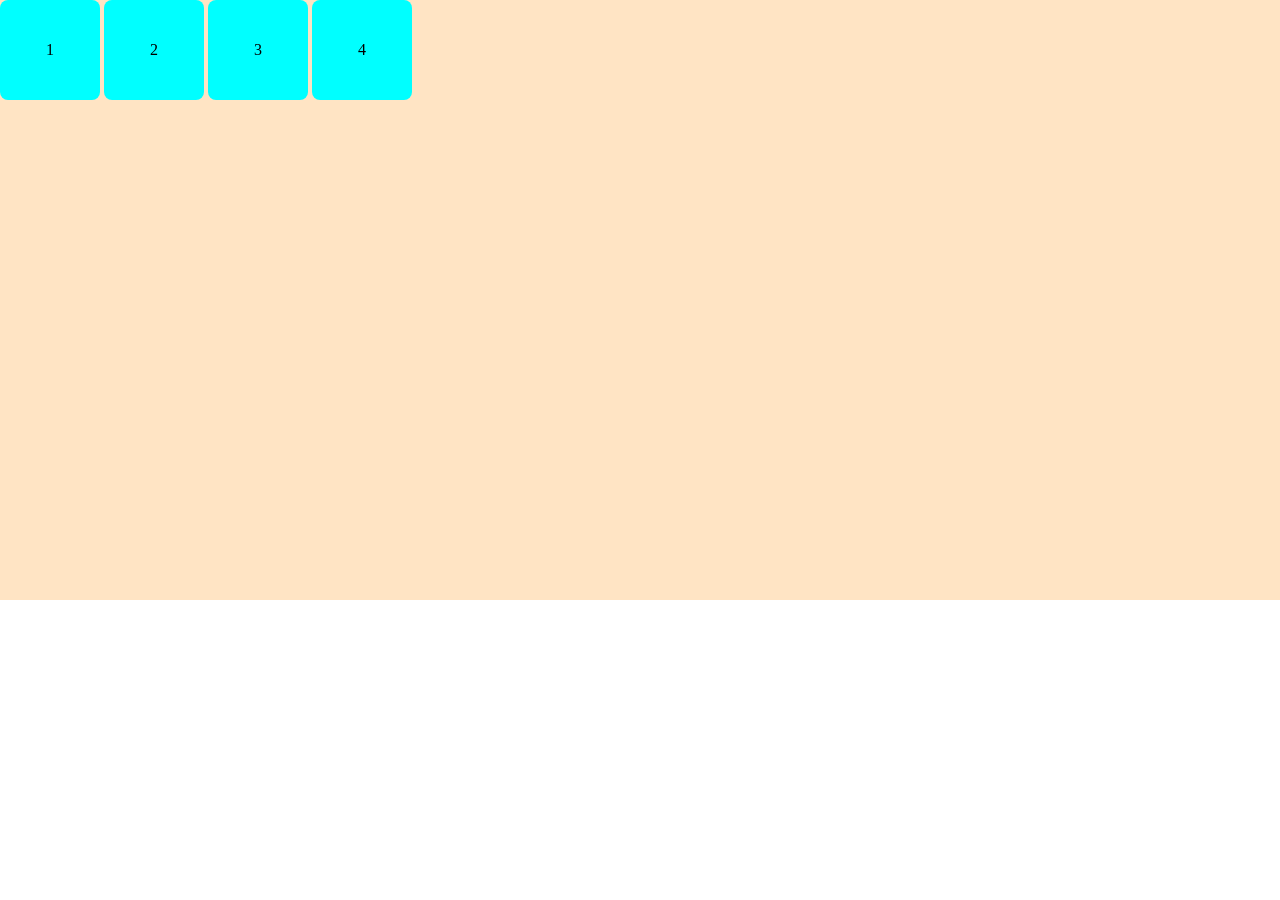
==== lecture 5/index.html @ 66b0e254 "Add files via upload" ====
<!DOCTYPE html>
<html lang="en">
<head>
    <meta charset="UTF-8">
    <meta name="viewport" content="width=device-width, initial-scale=1.0">
    <title>Document</title>
    <link rel="stylesheet" href="style.css">
</head>
<body>
    <section class="parent">
        <div class="child">1</div>
        <div class="child">2</div>
        <div class="child">3</div>
        <div class="child">4</div>
    </section>
</body>
</html>
---- lecture 5/style.css ----
*{
    margin: 0px;
    padding: 0px;
    box-sizing: border-box;
}

body{
    height: 100vh;
    width: 100%;
}

.parent{
    height: 600px;
    width: 100%;
    background-color: bisque;
    
}
.child{
    height: 100px;
    width: 100px;
    border-radius: 8px;
    text-align: center;
    align-content: center;
    display: inline-block;
    background-color: aqua;

}
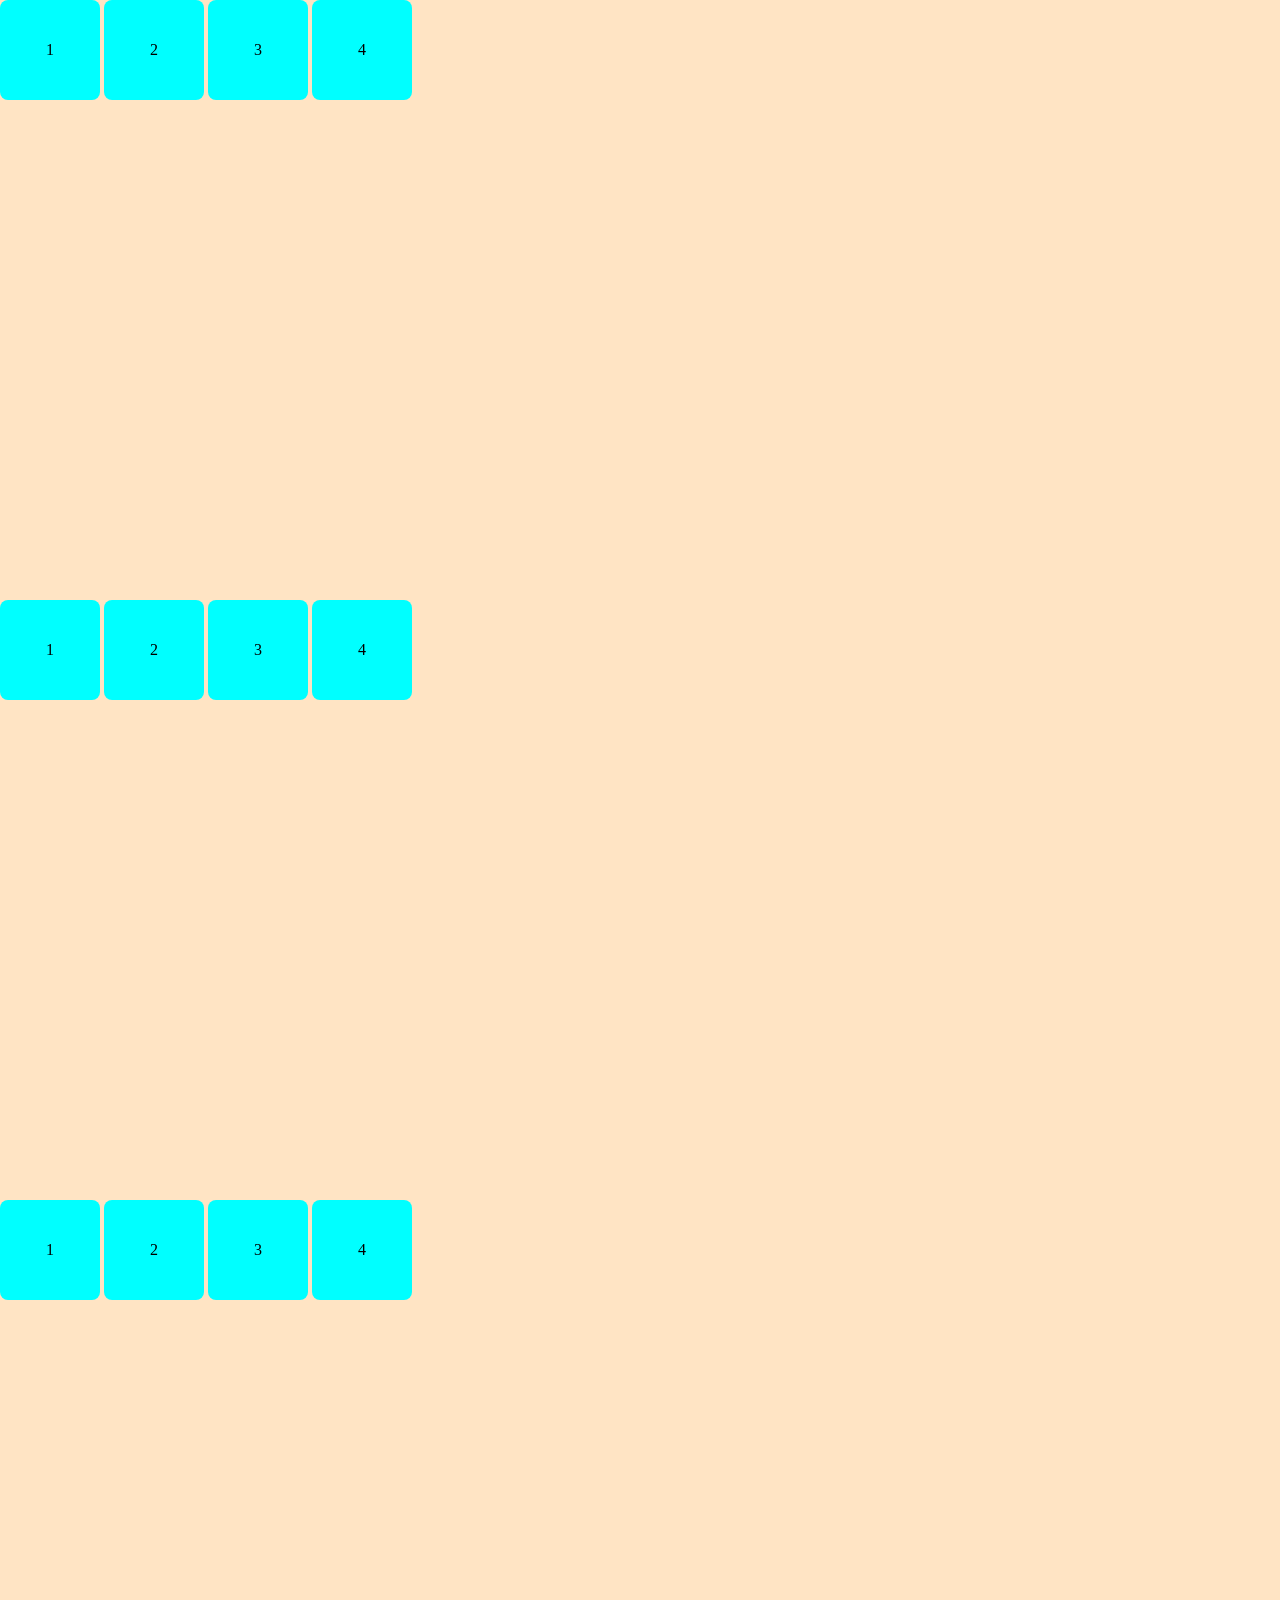
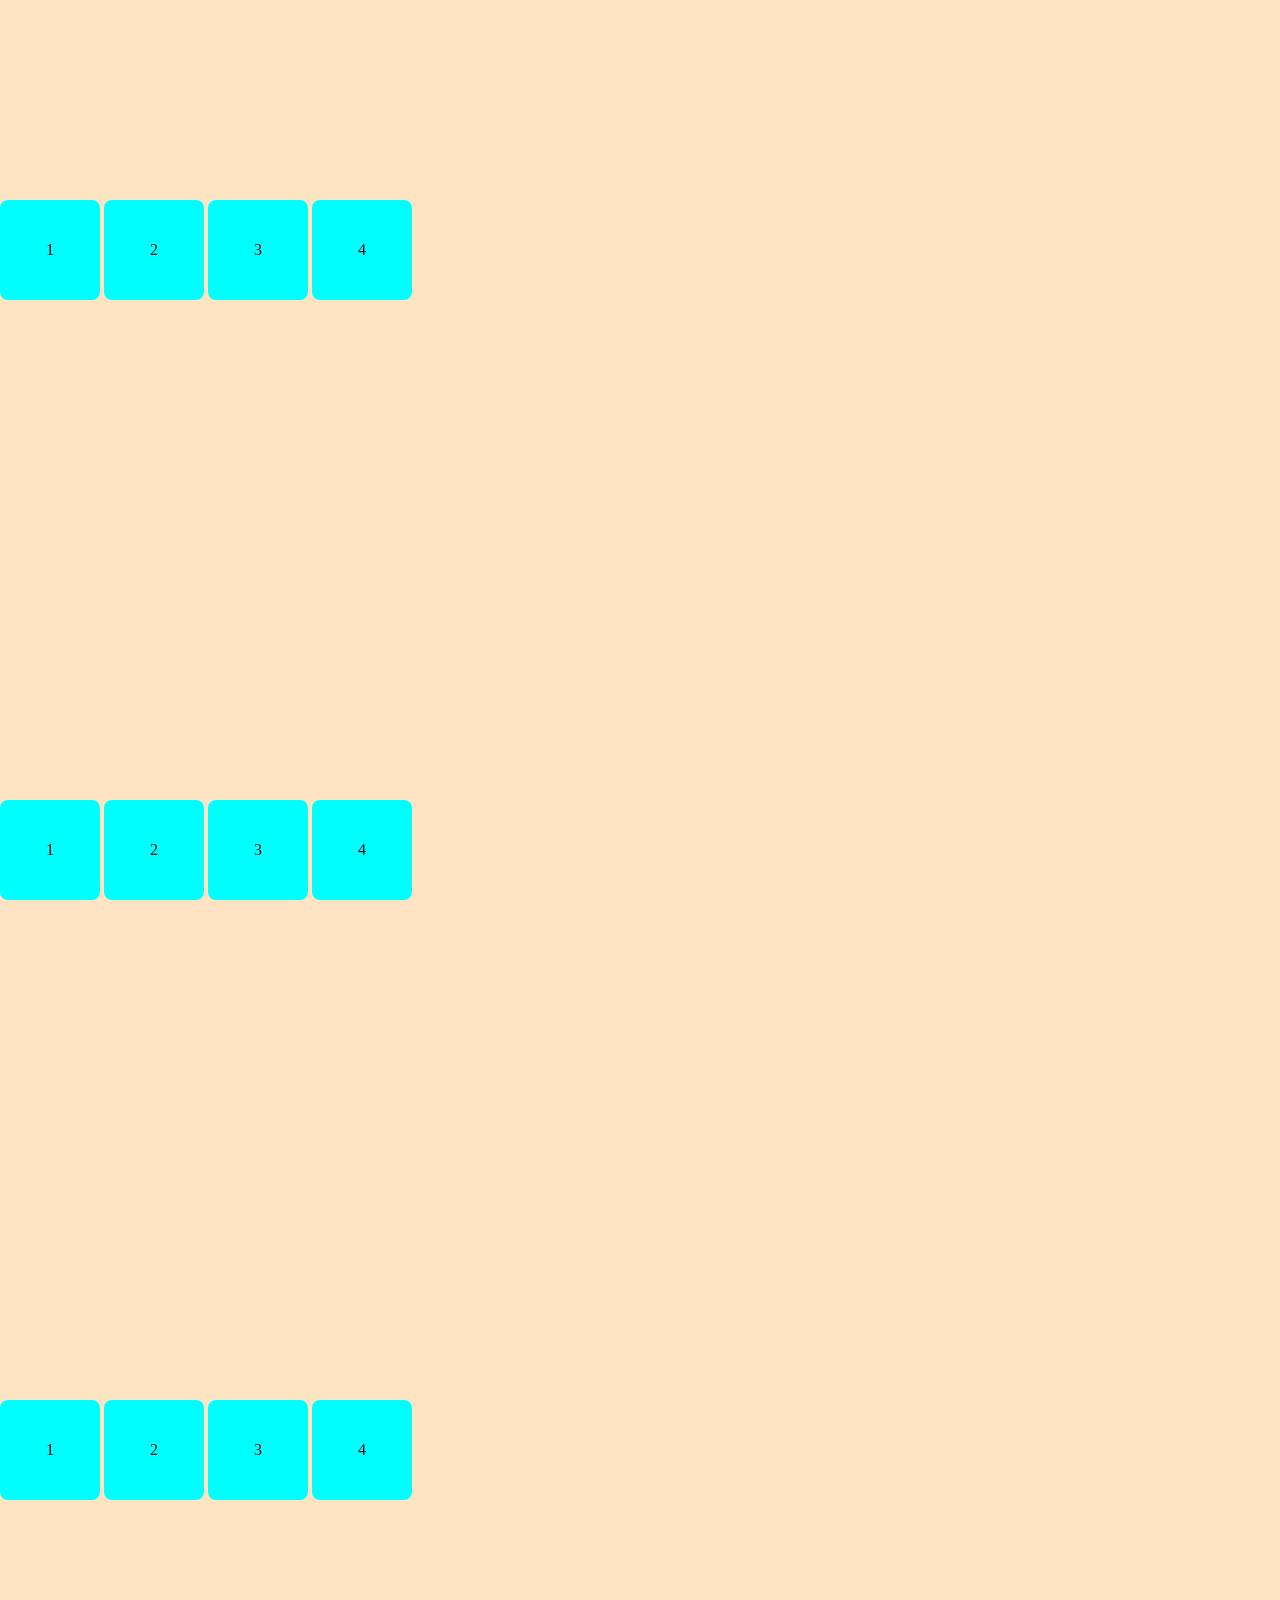
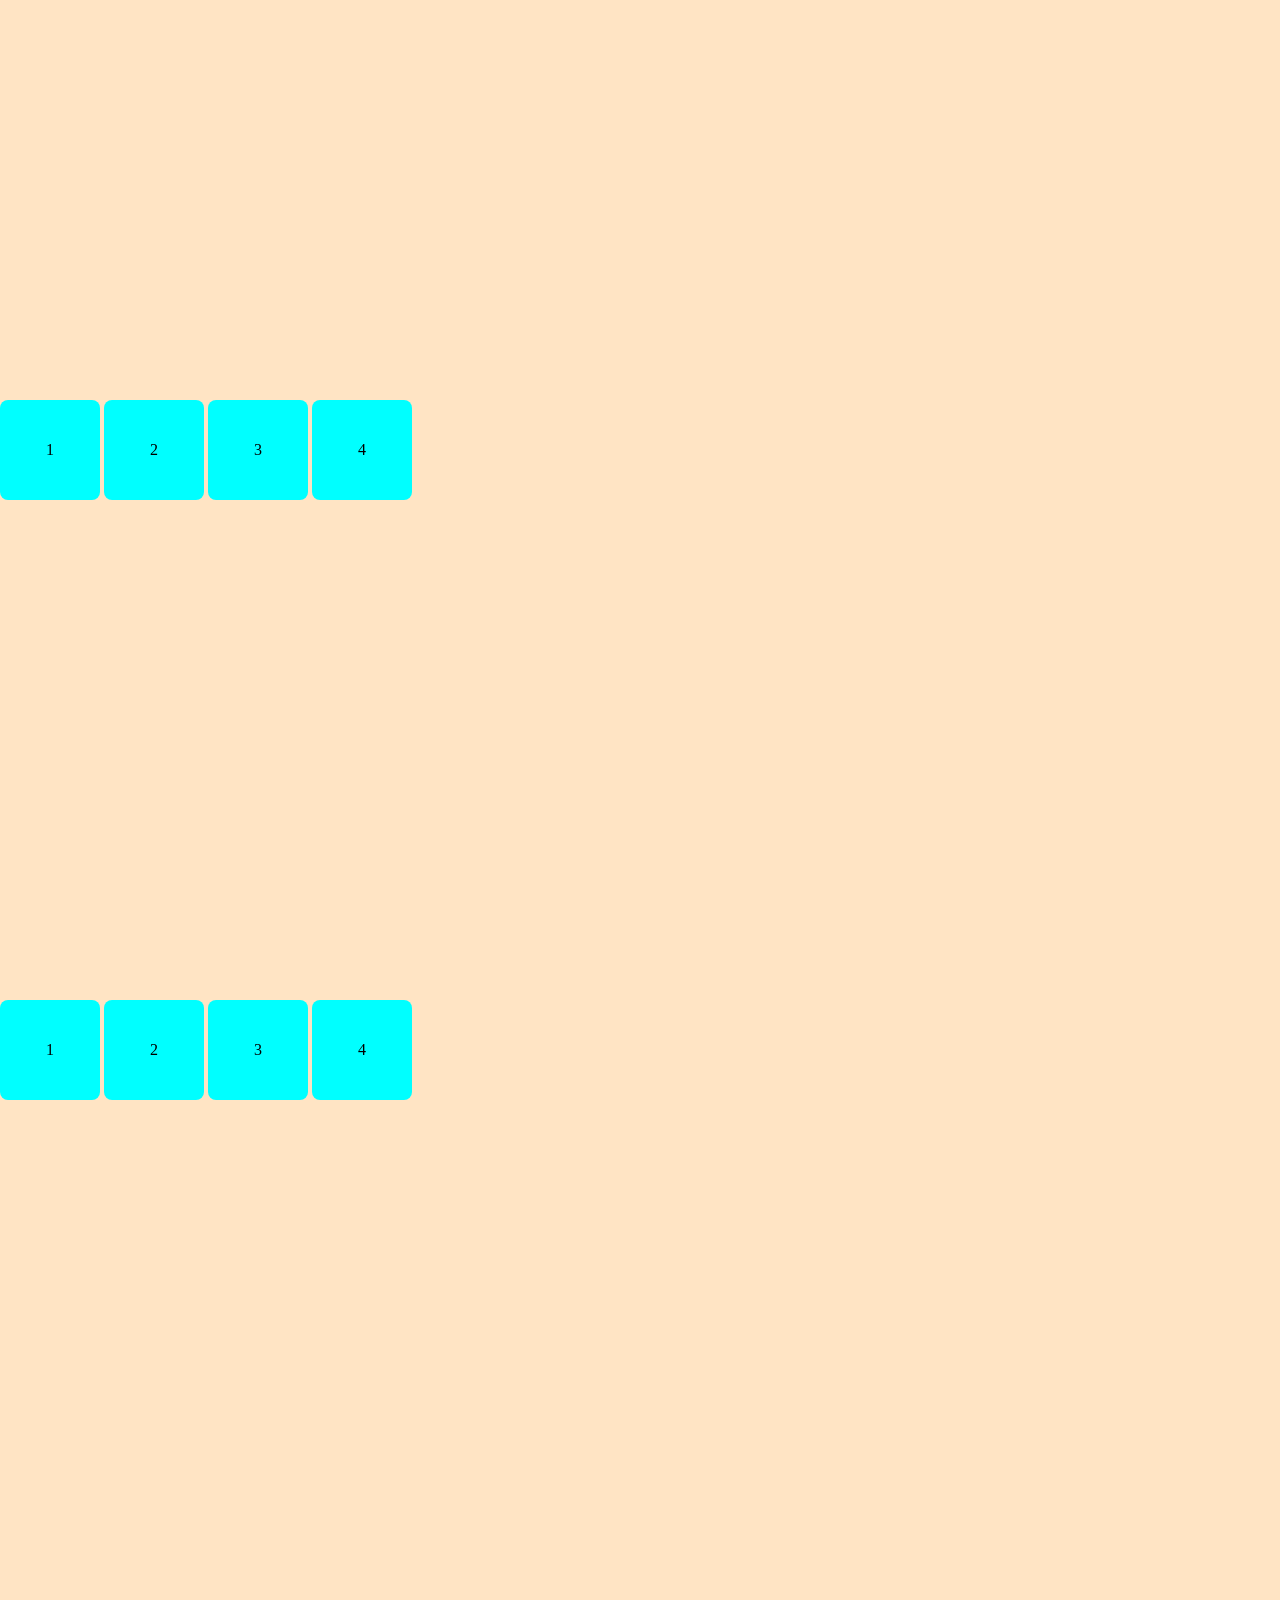
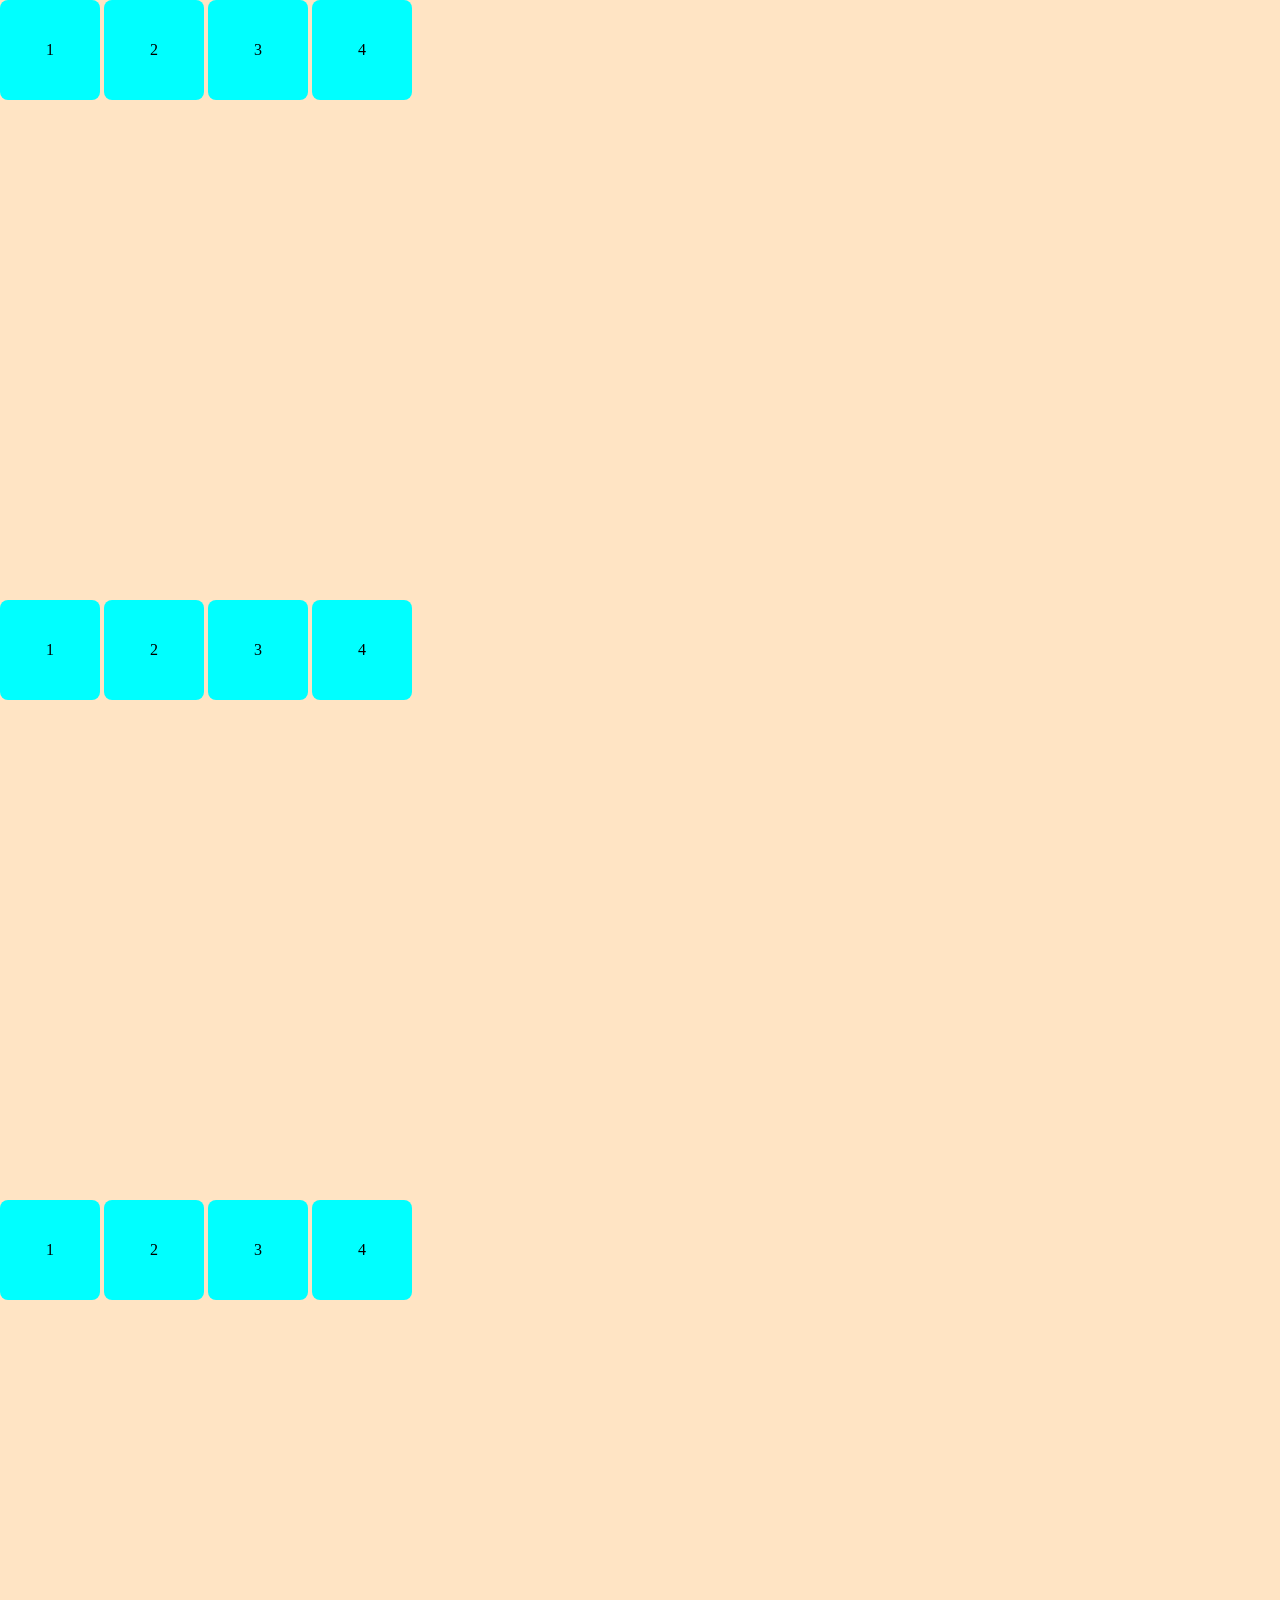
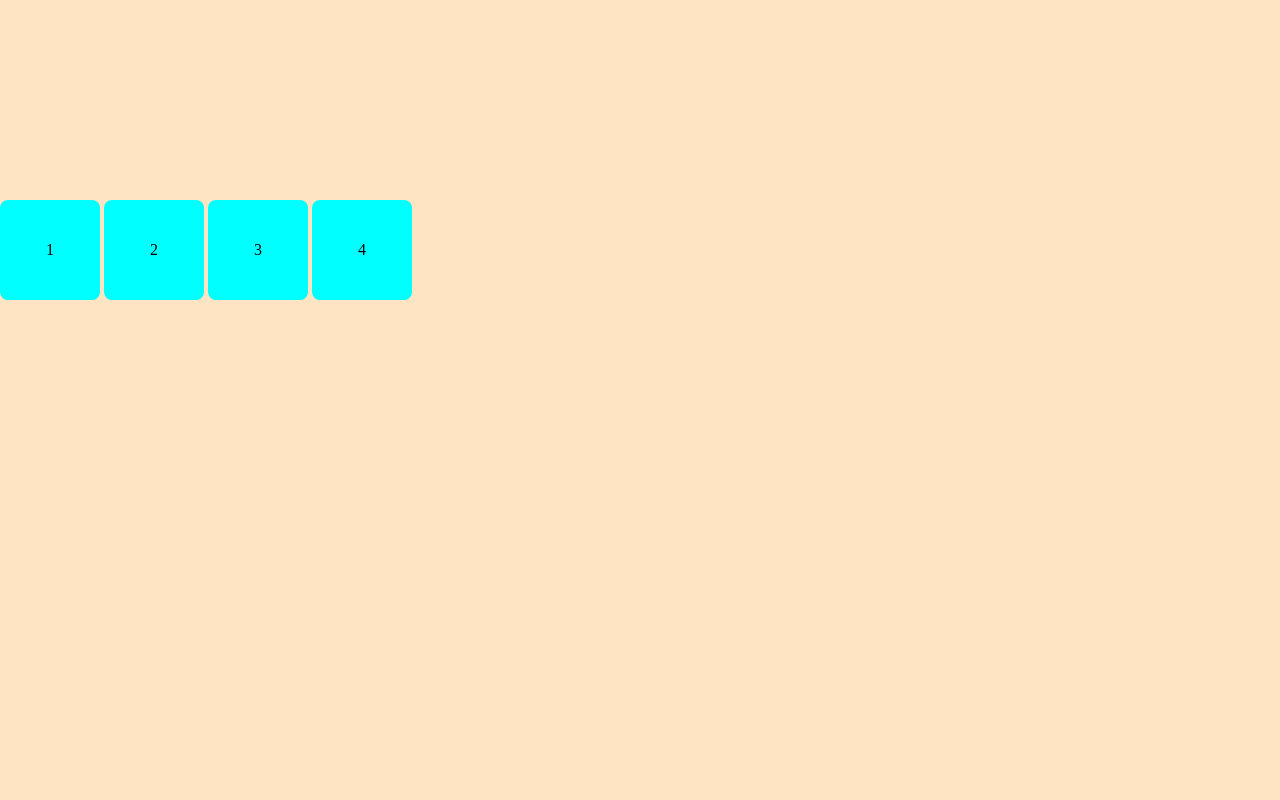
==== commit 200500d2: "Expand index.html with task sections Added multiple sections for tasks 1 to 12 in the HTML file." ====
--- a/lecture 5/index.html
+++ b/lecture 5/index.html
@@ -7,11 +7,76 @@
     <link rel="stylesheet" href="style.css">
 </head>
 <body>
-    <section class="parent">
+    <section class="parent task-1">
         <div class="child">1</div>
         <div class="child">2</div>
         <div class="child">3</div>
         <div class="child">4</div>
     </section>
-</body>
-</html>+    <section class="parent task-2">
+        <div class="child">1</div>
+        <div class="child">2</div>
+        <div class="child">3</div>
+        <div class="child">4</div>
+    </section>
+    <section class="parent task-3">
+        <div class="child">1</div>
+        <div class="child">2</div>
+        <div class="child">3</div>
+        <div class="child">4</div>
+    </section>
+    <section class="parent task-4">
+        <div class="child">1</div>
+        <div class="child">2</div>
+        <div class="child">3</div>
+        <div class="child">4</div>
+    </section>
+    <section class="parent task-5">
+        <div class="child">1</div>
+        <div class="child">2</div>
+        <div class="child">3</div>
+        <div class="child">4</div>
+    </section>
+    <section class="parent task-6">
+        <div class="child">1</div>
+        <div class="child">2</div>
+        <div class="child">3</div>
+        <div class="child">4</div>
+    </section>
+    <section class="parent task-7">
+        <div class="child">1</div>
+        <div class="child">2</div>
+        <div class="child">3</div>
+        <div class="child">4</div>
+    </section>
+    <section class="parent task-8">
+        <div class="child">1</div>
+        <div class="child">2</div>
+        <div class="child">3</div>
+        <div class="child">4</div>
+    </section>
+    <section class="parent task-9">
+        <div class="child">1</div>
+        <div class="child">2</div>
+        <div class="child">3</div>
+        <div class="child">4</div>
+    </section>
+    <section class="parent task-10">
+        <div class="child">1</div>
+        <div class="child">2</div>
+        <div class="child">3</div>
+        <div class="child">4</div>
+    </section>
+    <section class="parent task-11">
+        <div class="child">1</div>
+        <div class="child">2</div>
+        <div class="child">3</div>
+        <div class="child">4</div>
+    </section>
+    <section class="parent task-12">
+        <div class="child">1</div>
+        <div class="child">2</div>
+        <div class="child">3</div>
+        <div class="child">4</div>
+    </section>
+</html>
